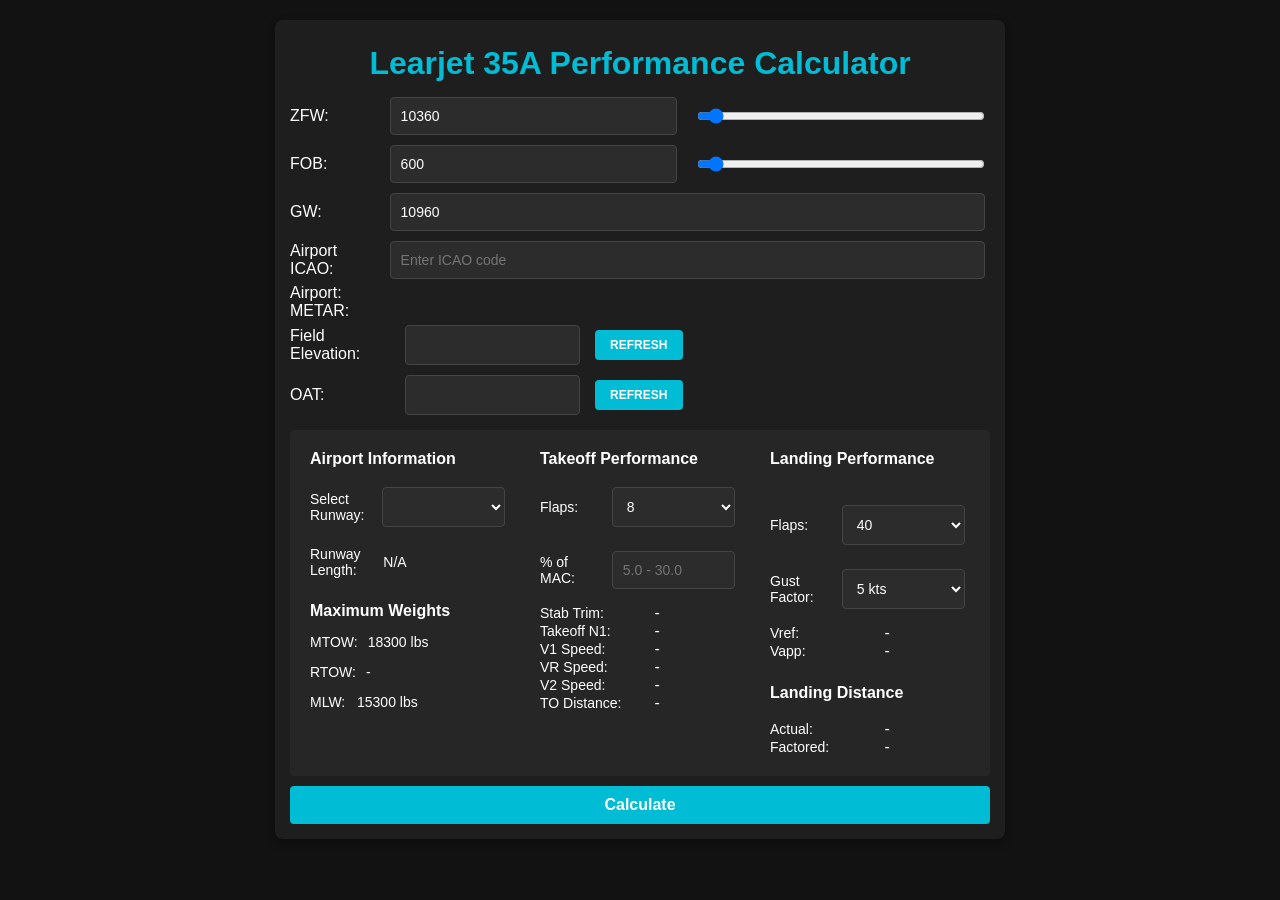
==== index.html @ 70fecd22 "sq" ====
<!DOCTYPE html>
<html lang="en">
<head>
  <meta charset="UTF-8">
  <link rel="shortcut icon" type="image/x-icon" href="favicon.ico">
  <title>Learjet 35A Performance Calculator</title>
  <meta name="viewport" content="width=device-width, initial-scale=1.0">
  <link rel="stylesheet" href="styles.css">
  <link href="https://cdnjs.cloudflare.com/ajax/libs/font-awesome/6.0.0/css/all.min.css" rel="stylesheet">

</head>
<body>
  <div class="container">
    <h1>Learjet 35A Performance Calculator</h1>
    <form id="performance-calculator">
      <!-- Inputs -->
      <div class="form-group horizontal">
        <label for="zfw">ZFW:</label>
        <input type="number" id="zfw" name="zfw" placeholder="lbs" required />
        <input type="range" id="zfw-slider" min="10350" max="13500" step="50">
      </div>
      
      <div class="form-group horizontal">
        <label for="fob">FOB:</label>
        <input type="number" id="fob" name="fob" placeholder="lbs" required />
        <input type="range" id="fob-slider" min="600" max="6240" step="10">
      </div>
      
      <div class="form-group horizontal">
        <label for="gw">GW:</label>
        <input type="text" id="gw" name="gw" placeholder="Calculated Automatically" readonly />
        <small id="gw-warning" style="color: red; display: none;">
          <!-- Warning messages appear here dynamically -->
        </small>
      </div>
<!-- Departure Airport (ICAO) Input Field and Dropdown -->
<div class="form-group horizontal">
    <label for="departure-airport">Airport ICAO:</label>
    <input type="text" id="departure-airport" name="departure-airport" placeholder="Enter ICAO code" autocomplete="off" required />
    <select id="airport-suggestions" size="5" style="display:none;">
        <!-- Dropdown populates here -->
    </select>
</div>

<div class="form-group horizontal"><label for="depName">Airport:</label><span id="depName" style="color: #ffffff; font-size: 1rem; font-weight: normal;"></span></div>
<div class="form-group horizontal"><label for="rawMETAR">METAR:</label><span id="rawMETAR" style="color: #ffffff; font-size: 1rem; font-weight: normal;"></span></div>

        <div class="form-group">
          <label for="elevation">Field Elevation:</label>
          <input type="number" id="elevation"></span>
          <button type="button" id="sync-elevation">REFRESH</button>
        </div>

          <div class="form-group">
          <label for="oat">OAT:</label>
          <input type="number" id="oat">
          <button type="button" id="sync-oat">REFRESH</button>

        </div>


<!-- Outputs -->
<div class="form-output">
<div class="output-column">
<!-- Airport Data -->
    <strong>Airport Information</strong>
     <p><label for ="runway-select">Select Runway:</label>
      <select id="runway-select"><option value=""></option></select></p>
      <p>
      <label for="runway-length">Runway Length:</label>
      <span id="runway-length">N/A</span> <!-- Field to display runway length -->
    </p><P></P>
      <strong>Maximum Weights</strong>
      <p>
        <label>MTOW:</label>
        <span id="structural-mtow">18300 lbs</span>
        <span class="info-icon" id="mtow-icon" data-tooltip="Maximum Takeoff Weight (MTOW) is the highest weight at which the aircraft is certified for takeoff.">
        </span>
      </p>
      <p>
        <label>RTOW:</label>
        <span id="rtow-input">-</span>
        <span class="info-icon" id="rtow-icon" data-tooltip="Regulated Takeoff Weight (RTOW) is the maximum allowable weight for the current takeoff conditions.">
        </span>
      </p>
      <p>
        <label>MLW:</label>
        <span id="mlw-input">15300 lbs</span>
        <span class="info-icon" id="mlw-icon" data-tooltip="Maximum Landing Weight (MLW) is the highest weight at which the aircraft is certified to land.">
          </span>
      </p>
</div>




<!-- Takeoff Performance -->
        <div class ="output-column">
        <strong>Takeoff Performance</strong>

     <p><label for ="flaps-input">Flaps:</label>
          <select id="flaps-input">
            <option value="8">8</option>
            <option value="20">20</option>
          </select></p><p>
        <label for ="mac-input">% of MAC:</label>
            <input type="number" id="mac-input" name="mac-input" min="5" max="30" step="0.1" placeholder="5.0 - 30.0" required /></p>
          <label for="trim-output">Stab Trim:</label>
              <span id="trim-output">-</span>
              <label for="n1-output">Takeoff N1:</label>
                  <span id="n1-output">-</span>
              <label for="v1-output">V1 Speed:</label> 
                  <span id="v1-output">-</span>
                <label for="vr-output">VR Speed:</label> 
                  <span id="vr-output">-</span>
              <label for="v2-output">V2 Speed:</label> 
                  <span id="v2-output">-</span>
                  <label for="distance-output">TO Distance:</label> 
                  <span id="distance-output">-</span>
              </div>

<!-- Landing Performance -->
        <div class ="output-column">
        <strong>Landing Performance</strong>
        <span class="info-icon" id="toperf-icon" data-tooltip=""></span>
        <p><label for ="landingflaps">Flaps:</label>
          <select id="landingflaps">
            <option value="40">40</option>
          </select></p>                 <p> <label for ="gust-factor">Gust Factor:</label>
            <select id="gust-factor">
              <option value="5">5 kts</option>
              <option value="10">10 kts</option>
              <option value="15">15 kts</option>
              <option value="20">20 kts</option>
            </select></p>

                <label for="vref-output">Vref:</label> 
                  <span id="vref-output">-</span>


                  
                  <label for="vapp-output">Vapp:</label> 
                      <span id="vapp-output">-</span>
<P></P>
                      <strong>Landing Distance</strong>
                      <span class="info-icon" id="ldgperf-icon" data-tooltip=""></span>
            <label for="ldaa-output">Actual:</label> 
                  <span id="ldaa-output">-</span>
             <label for="fact-output">Factored:</label> 
                  <span id="fact-output">-</span><br>
             
                  <span id="mlw-flag" style="color: red;"></span>           
              </div>
        </div>

<!-- Calculate Button -->
<button type="submit">Calculate</button>
</form>
</div>

<!-- Javascript -->
<script src="efb.js"></script>
<script src="airport-search.js"></script>

</body>
</html>
---- styles.css ----
body {
  margin: 0;
  font-family: Arial, sans-serif;
  background-color: #121212;
  color: #ffffff;
}

.container {
  max-width: 700px;
  margin: 20px auto;
  padding: 15px;
  background-color: #1e1e1e;
  border-radius: 8px;
  box-shadow: 0 4px 10px rgba(0, 0, 0, 0.3);
}

h1 {
  text-align: center;
  color: #00bcd4;
  margin: 10px;

}

.form-group {
  display: flex; /* Align input fields and buttons horizontally */
  align-items: center; /* Vertically align items */
  gap: 10px; /* Space between elements */

}

.form-airport {
  display: flex; /* Align input fields and buttons horizontally */
  align-items: center; /* Vertically align items */
  gap: 10px; /* Space between elements */
}

label {
  display: inline-block; /* Ensure labels have a consistent block-like appearance */
  width: 100px; /* Fixed width for all labels */
  text-align: left; /* Align text to the left */
  
}


input, select {
  width: 100%;
  padding: 10px;
  margin: 5px;
  border: 1px solid #444;
  border-radius: 4px;
  background-color: #2c2c2c;
  color: #ffffff;
  font-size: 14px;
  box-sizing: border-box; /* Prevent overflow */
}


input:focus, select:focus {
  outline: none;
  border-color: #00bcd4;
}

.form-output {
  margin-top: 10px;
  margin-bottom: 10px;
  background-color: #262626;
  padding: 10px;
  border-radius: 4px;
  display: flex;
  justify-content: space-between;
  gap: 10px; /* Space between the columns */
}

.output-column {
  width: 48%; /* Adjust this width to give the columns more space */
  padding: 10px; /* Optional: add padding for more space inside the columns */
  box-sizing: border-box; /* Ensures padding is included in the element's total width */
}

button {
  width: 100%;
  padding: 10px;
  font-size: 16px;
  font-weight: bold;
  color: #ffffff;
  background-color: #00bcd4;
  border: none;
  border-radius: 4px;
  cursor: pointer;
  transition: background-color 0.3s;
}

button:hover {
  background-color: #008c9e;
}

button:focus {
  outline: none;
}

button:disabled {
  background-color: gray;
  cursor: not-allowed;
  opacity: 0.6;
}

/* Apply flexbox only to fields with class "horizontal" */
.form-group.horizontal {
  display: flex;
  align-items: center; /* Vertically center the elements */
  gap: 10px; /* Space between ZFW and FOB */
  justify-content: space-between;
}
.form-group.horizontal span {
  flex: 1; /* Makes spans take equal space */
  text-align: left; /* Align text consistently */
}

.form-group.horizontal label {
  width: 100px; /* Adjust width to fit the layout */
  /*margin-right: 10px; /* Space between label and input field */

  
}

.form-group.horizontal input[type="number"],
.form-group.horizontal input[type="range"] {
  width: 48%; /* Make the input fields take up about half of the space each */
}






.output-column p {
  display: flex;
  align-items: center; /* Vertically align the label and span */
  margin-bottom: 10px; /* Space between each row */
  font-size: 14px;
  color: #ffffff;
}
.output-column span {
text-align: left;
width: 100%;
}

.output-column label {
  margin-right: 10px; /* Space between label and span */
  font-weight: normal; /* Adjust label font weight if needed */
  font-size: 14px;
  color: #ffffff;
}


#oat, #elevation {
  flex: 1; /* Let the input field take up the remaining space */
  height: 40px; /* Ensure consistent height */
}

#sync-oat, #sync-elevation {
  width: 12.5%; /* Reduce width to half of the original (was 25%) */
  height: 30px; /* Keep reduced height */
  font-size: 12px; /* Keep reduced font size */
  padding: 0 5px; /* Retain smaller padding */
  background-color: #00bcd4; /* Retain existing styles */
  border: none;
  border-radius: 4px;
  cursor: pointer;
  text-align: center;
  transition: background-color 0.3s;
}


#sync-oat:hover, #sync-elevation:hover {
  background-color: #008c9e;
}
#oat, #elevation {
  flex: none; /* Disable flex-grow for these specific inputs */
  width: 25%; /* Set the width to 50% of the container */
  height: 40px; /* Keep the consistent height */
}

#airport-suggestions {
  position: absolute; /* Position it relative to its container */
  z-index: 10; /* Ensure it appears above other elements */
  width: 100%; /* Match the width of the input field */
  max-height: 150px; /* Set a max height for scrollable suggestions */
  overflow-y: auto; /* Enable vertical scrolling if needed */
  border: 1px solid #444; /* Match your theme's border style */
  border-radius: 4px; /* Add rounded corners */
  background-color: #2c2c2c; /* Match the input field's background */
  color: #ffffff; /* Match text color */
  display: none; /* Keep it hidden initially */
  box-shadow: 0 4px 10px rgba(0, 0, 0, 0.3); /* Add a shadow for better visibility */
}

#airport-suggestions option {
  padding: 10px; /* Add padding for better readability */
  cursor: pointer;
}

#airport-suggestions option:hover {
  background-color: #008c9e; /* Highlight on hover */
  color: #ffffff;
}

/* Information Icon */
/* Information Icon Container */
.info-icon {
  position: relative;
  display: inline-block;
  vertical-align: middle;
  margin-left: 5px;
  cursor: help;
}

/* Icon Styling */
.info-icon i {
  color: #00bcd4;
  font-size: 16px; /* Adjust the size of the icon */
  transition: color 0.2s ease-in-out;
}

.info-icon:hover i {
  color: #008c9e; /* Change color on hover */
}

/* Tooltip Styles */
.info-icon::after {
  content: attr(data-tooltip); /* Tooltip text from data-tooltip attribute */
  position: absolute;
  bottom: 120%; /* Position tooltip above the icon */
  left: 50%;
  transform: translateX(-50%);
  background-color: #333;
  color: #fff;
  padding: 5px 10px;
  border-radius: 4px;
  font-size: 12px;
  display: none; /* Hidden by default */
  white-space: nowrap;
  z-index: 10;
  box-shadow: 0 4px 8px rgba(0, 0, 0, 0.3); /* Add shadow for visibility */
}

.info-icon:hover::after {
  display: block; /* Show tooltip on hover */
}
.info-icon i {
  transition: color 0.3s ease-in-out;
}
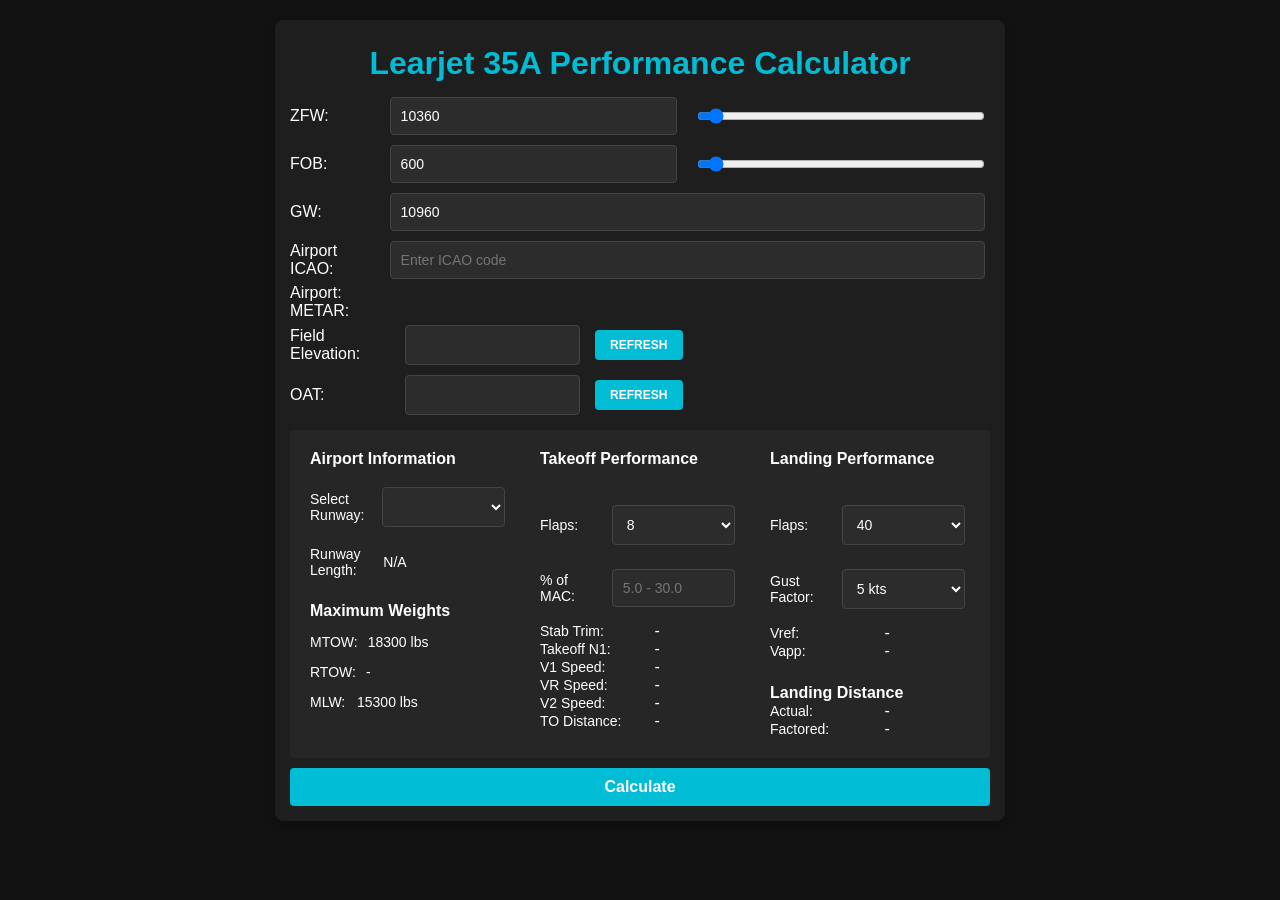
==== commit 062fd519: "Update index.html" ====
--- a/index.html
+++ b/index.html
@@ -97,7 +97,7 @@
 <!-- Takeoff Performance -->
         <div class ="output-column">
         <strong>Takeoff Performance</strong>
-
+        <span class="info-icon" id="toperf-icon" data-tooltip=""></span>
      <p><label for ="flaps-input">Flaps:</label>
           <select id="flaps-input">
             <option value="8">8</option>
@@ -122,7 +122,7 @@
 <!-- Landing Performance -->
         <div class ="output-column">
         <strong>Landing Performance</strong>
-        <span class="info-icon" id="toperf-icon" data-tooltip=""></span>
+        <span class="info-icon" id="ldgperf-icon" data-tooltip=""></span>
         <p><label for ="landingflaps">Flaps:</label>
           <select id="landingflaps">
             <option value="40">40</option>
@@ -143,7 +143,7 @@
                       <span id="vapp-output">-</span>
 <P></P>
                       <strong>Landing Distance</strong>
-                      <span class="info-icon" id="ldgperf-icon" data-tooltip=""></span>
+   
             <label for="ldaa-output">Actual:</label> 
                   <span id="ldaa-output">-</span>
              <label for="fact-output">Factored:</label> 
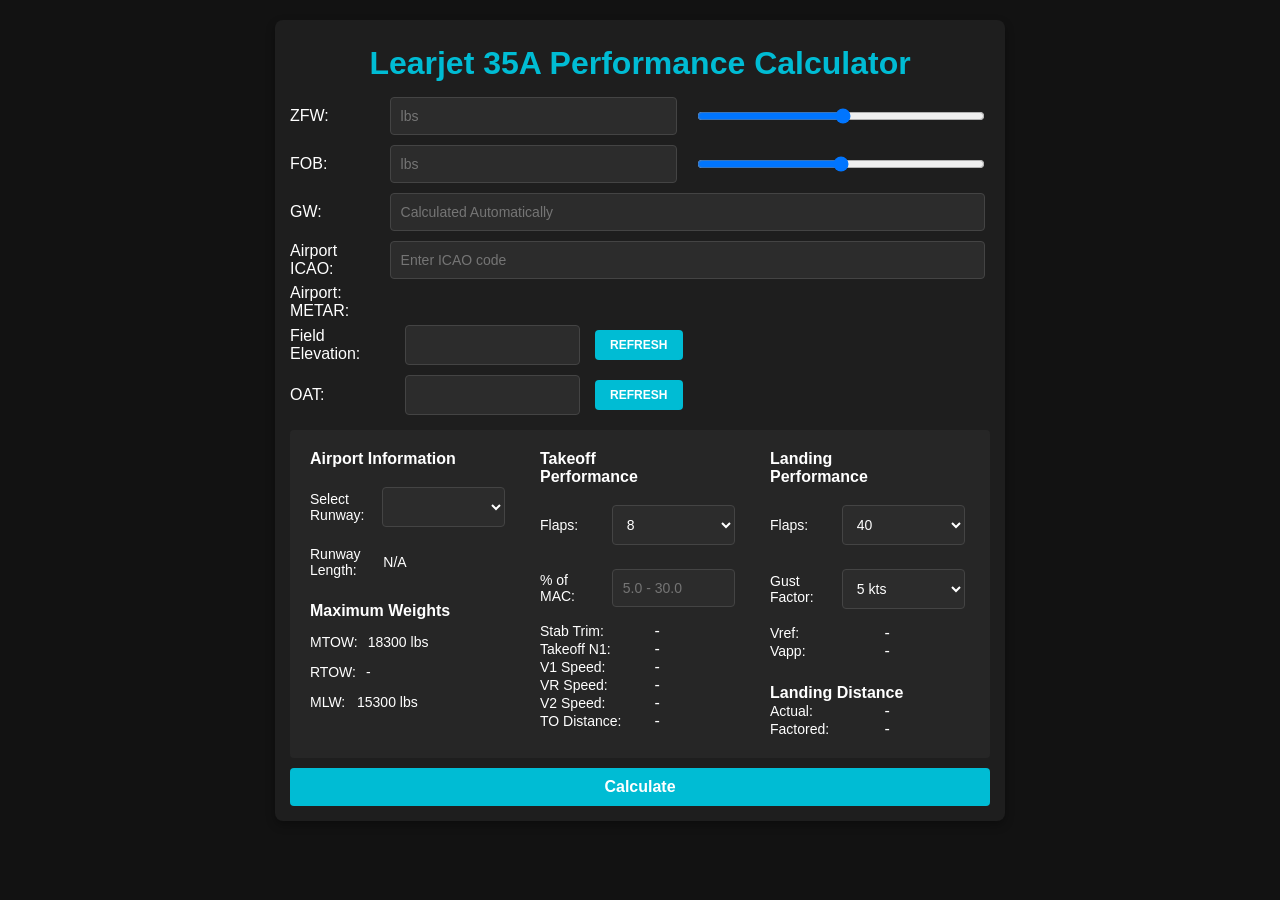
==== commit ebb40ae1: "sq" ====
--- a/index.html
+++ b/index.html
@@ -2,10 +2,10 @@
 <html lang="en">
 <head>
   <meta charset="UTF-8">
-  <link rel="shortcut icon" type="image/x-icon" href="favicon.ico">
+  <link rel="shortcut icon" type="image/x-icon" href="\assets\images\favicon.ico">
   <title>Learjet 35A Performance Calculator</title>
   <meta name="viewport" content="width=device-width, initial-scale=1.0">
-  <link rel="stylesheet" href="styles.css">
+  <link rel="stylesheet" href="assets\styles\styles.css">
   <link href="https://cdnjs.cloudflare.com/ajax/libs/font-awesome/6.0.0/css/all.min.css" rel="stylesheet">
 
 </head>
@@ -96,8 +96,8 @@
 
 <!-- Takeoff Performance -->
         <div class ="output-column">
-        <strong>Takeoff Performance</strong>
-        <span class="info-icon" id="toperf-icon" data-tooltip=""></span>
+        <strong>Takeoff Performance <span class="info-icon" id="toperf-icon" data-tooltip=""> </span></strong>
+
      <p><label for ="flaps-input">Flaps:</label>
           <select id="flaps-input">
             <option value="8">8</option>
@@ -121,8 +121,8 @@
 
 <!-- Landing Performance -->
         <div class ="output-column">
-        <strong>Landing Performance</strong>
-        <span class="info-icon" id="ldgperf-icon" data-tooltip=""></span>
+        <strong>Landing Performance <span class="info-icon" id="ldgperf-icon" data-tooltip=""> </span></strong>
+
         <p><label for ="landingflaps">Flaps:</label>
           <select id="landingflaps">
             <option value="40">40</option>
@@ -159,8 +159,8 @@
 </div>
 
 <!-- Javascript -->
-<script src="efb.js"></script>
-<script src="airport-search.js"></script>
+<script src="\assets\scripts\efb.js"></script>
+<script src="\assets\scripts\airport-search.js"></script>
 
 </body>
 </html>
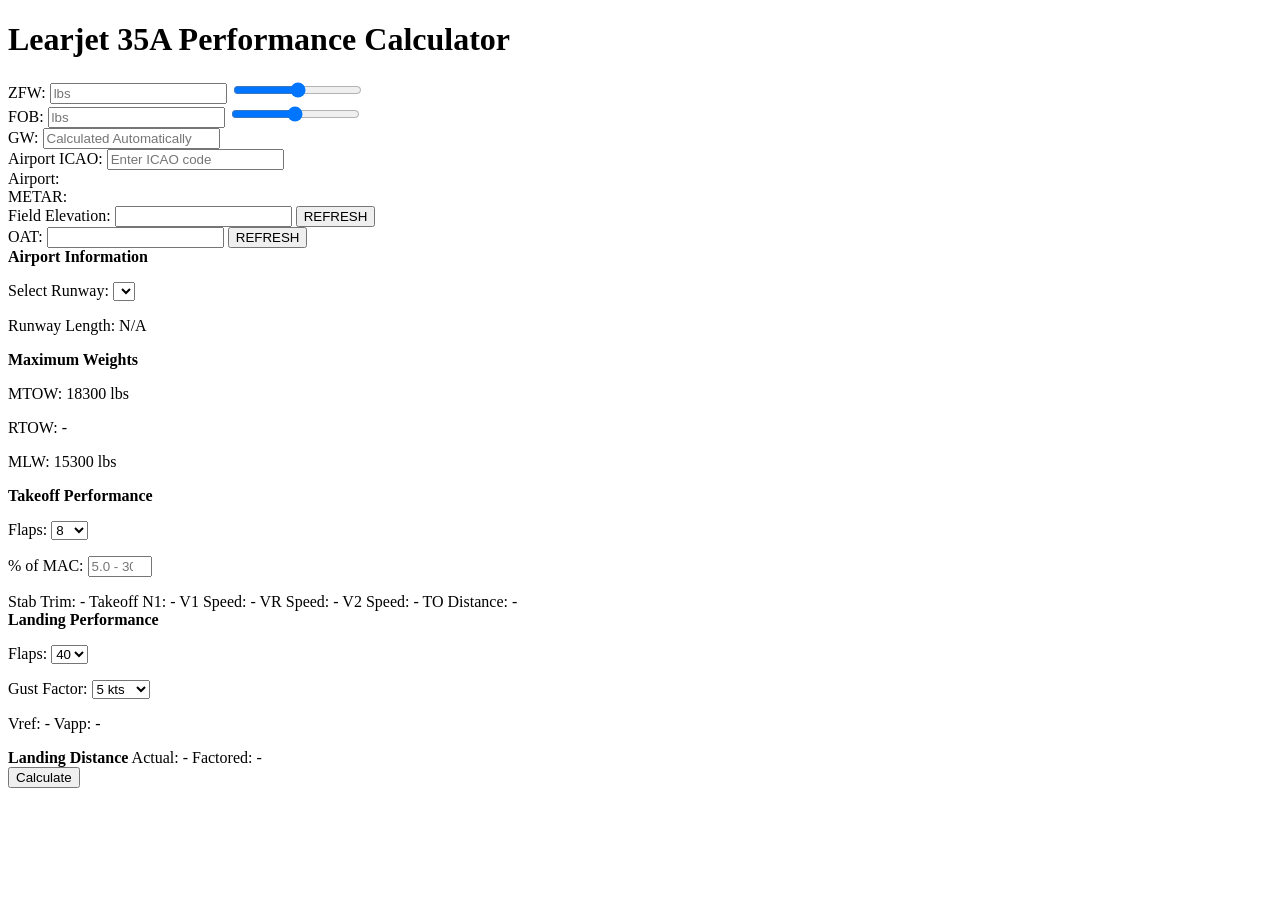
==== commit ce3a2ac1: "Update index.html" ====
--- a/index.html
+++ b/index.html
@@ -2,10 +2,10 @@
 <html lang="en">
 <head>
   <meta charset="UTF-8">
-  <link rel="shortcut icon" type="image/x-icon" href="\assets\images\favicon.ico">
+  <link rel="shortcut icon" type="image/x-icon" href="\lj35a\assets\images\favicon.ico">
   <title>Learjet 35A Performance Calculator</title>
   <meta name="viewport" content="width=device-width, initial-scale=1.0">
-  <link rel="stylesheet" href="assets\styles\styles.css">
+  <link rel="stylesheet" href="\lj35a\assets\styles\styles.css">
   <link href="https://cdnjs.cloudflare.com/ajax/libs/font-awesome/6.0.0/css/all.min.css" rel="stylesheet">
 
 </head>
@@ -159,8 +159,8 @@
 </div>
 
 <!-- Javascript -->
-<script src="\assets\scripts\efb.js"></script>
-<script src="\assets\scripts\airport-search.js"></script>
+<script src="\lj35a\assets\scripts\efb.js"></script>
+<script src="\lj35a\assets\scripts\airport-search.js"></script>
 
 </body>
 </html>
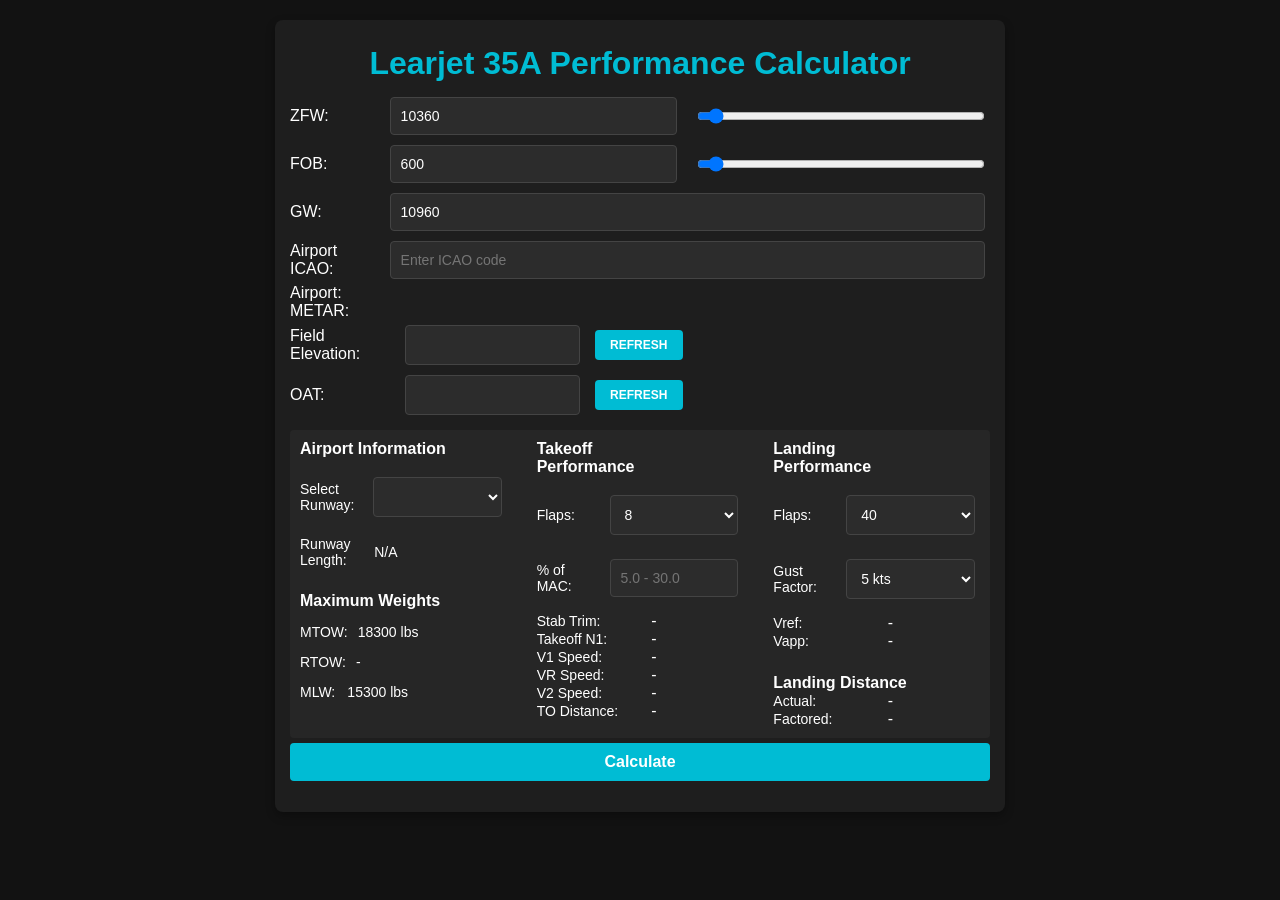
==== commit 225da3e4: "It's Britney Bitch" ====
--- a/index.html
+++ b/index.html
@@ -1,11 +1,11 @@
-<!DOCTYPE html>
+
 <html lang="en">
 <head>
   <meta charset="UTF-8">
-  <link rel="shortcut icon" type="image/x-icon" href="\lj35a\assets\images\favicon.ico">
+  <link rel="shortcut icon" type="image/x-icon" href="\assets\images\favicon.ico">
   <title>Learjet 35A Performance Calculator</title>
   <meta name="viewport" content="width=device-width, initial-scale=1.0">
-  <link rel="stylesheet" href="\lj35a\assets\styles\styles.css">
+  <link rel="stylesheet" href="\assets\styles\styles.css">
   <link href="https://cdnjs.cloudflare.com/ajax/libs/font-awesome/6.0.0/css/all.min.css" rel="stylesheet">
 
 </head>
@@ -36,7 +36,7 @@
 <!-- Departure Airport (ICAO) Input Field and Dropdown -->
 <div class="form-group horizontal">
     <label for="departure-airport">Airport ICAO:</label>
-    <input type="text" id="departure-airport" name="departure-airport" placeholder="Enter ICAO code" autocomplete="off" required />
+    <input type="text" id="departure-airport" name="departure-airport" placeholder="Enter ICAO code" autocomplete="off" />
     <select id="airport-suggestions" size="5" style="display:none;">
         <!-- Dropdown populates here -->
     </select>
@@ -80,13 +80,13 @@
       <p>
         <label>RTOW:</label>
         <span id="rtow-input">-</span>
-        <span class="info-icon" id="rtow-icon" data-tooltip="Regulated Takeoff Weight (RTOW) is the maximum allowable weight for the current takeoff conditions.">
+        <span class="info-icon" id="rtow-icon" data-tooltip="Warning: GW exceeds RTOW.">
         </span>
       </p>
       <p>
         <label>MLW:</label>
         <span id="mlw-input">15300 lbs</span>
-        <span class="info-icon" id="mlw-icon" data-tooltip="Maximum Landing Weight (MLW) is the highest weight at which the aircraft is certified to land.">
+        <span class="info-icon" id="mlw-icon" data-tooltip="Warning: GW exceeds the current MLW limit.">
           </span>
       </p>
 </div>
@@ -96,17 +96,19 @@
 
 <!-- Takeoff Performance -->
         <div class ="output-column">
-        <strong>Takeoff Performance <span class="info-icon" id="toperf-icon" data-tooltip=""> </span></strong>
-
+        <strong>Takeoff Performance <span class="info-icon" id="toperf-icon" data-tooltip="Warning: GW exceeds RTOW."> </span></strong>
      <p><label for ="flaps-input">Flaps:</label>
           <select id="flaps-input">
             <option value="8">8</option>
             <option value="20">20</option>
-          </select></p><p>
-        <label for ="mac-input">% of MAC:</label>
-            <input type="number" id="mac-input" name="mac-input" min="5" max="30" step="0.1" placeholder="5.0 - 30.0" required /></p>
+          </select></p>
+          <p> <label for ="mac-input">% of MAC:</label>
+          <input type="number" id="mac-input" name="mac-input" min="5" max="30" step="0.1" placeholder="5.0 - 30.0" required /></p>
+
           <label for="trim-output">Stab Trim:</label>
               <span id="trim-output">-</span>
+
+
               <label for="n1-output">Takeoff N1:</label>
                   <span id="n1-output">-</span>
               <label for="v1-output">V1 Speed:</label> 
@@ -121,9 +123,9 @@
 
 <!-- Landing Performance -->
         <div class ="output-column">
-        <strong>Landing Performance <span class="info-icon" id="ldgperf-icon" data-tooltip=""> </span></strong>
+        <strong>Landing Performance <span class="info-icon" id="ldgperf-icon" data-tooltip="Warning: GW exceeds the current MLW limit."> </span></strong>
 
-        <p><label for ="landingflaps">Flaps:</label>
+        <p> <label for ="landingflaps">Flaps:</label>
           <select id="landingflaps">
             <option value="40">40</option>
           </select></p>                 <p> <label for ="gust-factor">Gust Factor:</label>
@@ -159,8 +161,9 @@
 </div>
 
 <!-- Javascript -->
-<script src="\lj35a\assets\scripts\efb.js"></script>
-<script src="\lj35a\assets\scripts\airport-search.js"></script>
+<script src="\assets\scripts\efb.js"></script>
+<script src="\assets\scripts\form.js"></script>
+<script src="\assets\scripts\airport-search.js"></script>
 
 </body>
 </html>
